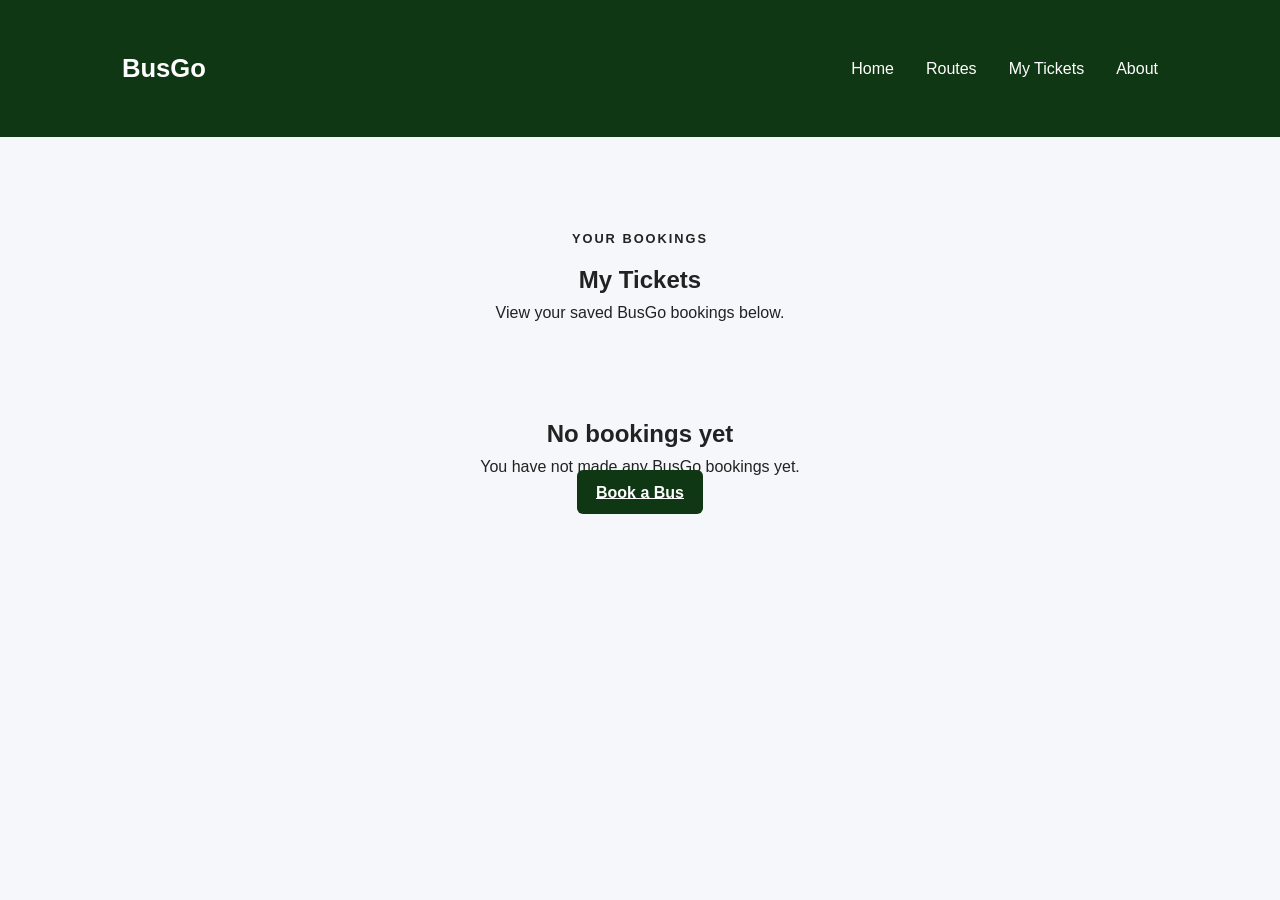
==== tickets.html @ a1716e50 "feat: create my tickets page" ====
<!DOCTYPE html>
<html lang="en">

<head>
    <meta charset="UTF-8">
    <meta name="viewport" content="width=device-width, initial-scale=1.0">

    <title>BusGo - My Tickets</title>

    <link rel="stylesheet" href="css/style.css">
    <link rel="stylesheet" href="css/tickets.css">
</head>

<body>

<header class="site-header">

    <nav class="navbar">

        <a href="index.html" class="logo">
            BusGo
        </a>

        <ul class="nav-links">

            <li>
                <a href="index.html">Home</a>
            </li>

            <li>
                <a href="index.html#routes">Routes</a>
            </li>

            <li>
                <a href="tickets.html">My Tickets</a>
            </li>

            <li>
                <a href="index.html#about">About</a>
            </li>

        </ul>

        <button
            class="menu-toggle"
            aria-label="Toggle navigation"
        >
            ☰
        </button>

    </nav>

</header>


<main>

    <section class="tickets-page">

        <div class="section-heading">

            <p class="section-label">
                YOUR BOOKINGS
            </p>

            <h1>
                My Tickets
            </h1>

            <p>
                View your saved BusGo bookings below.
            </p>

        </div>


        <div
            id="tickets-container"
            class="tickets-container"
        >
        </div>


        <div
            id="no-tickets"
            class="no-tickets"
            hidden
        >

            <h2>
                No bookings yet
            </h2>

            <p>
                You have not made any BusGo bookings yet.
            </p>

            <a
                href="index.html"
                class="search-button"
            >
                Book a Bus
            </a>

        </div>

    </section>

</main>


<script src="js/tickets.js"></script>

</body>

</html>
---- css/style.css ----
* {
    box-sizing: border-box;
    margin: 0;
    padding: 0;
}

body {
    font-family: Arial, sans-serif;
    line-height: 1.6;
    background: #f5f7fa;
    color: #222;
}

header {
    padding: 2rem;
    text-align: center;
    background: #103713;
    color: white;
}

main {
    max-width: 1100px;
    margin: 0 auto;
    padding: 2rem;
}

.site-header {
    background: #103713;
    color: white;
}

.navbar {
    max-width: 1100px;
    margin: 0 auto;
    padding: 1rem 2rem;

    display: flex;
    align-items: center;
    justify-content: space-between;
}

.logo {
    color: white;
    text-decoration: none;
    font-size: 1.6rem;
    font-weight: bold;
}

.nav-links {
    display: flex;
    list-style: none;
    gap: 2rem;
}

.nav-links a {
    color: white;
    text-decoration: none;
    font-weight: 500;
}

.nav-links a:hover {
    text-decoration: underline;
}

.menu-toggle {
    display: none;
    background: none;
    border: none;
    color: white;
    font-size: 1.5rem;
    cursor: pointer;
}

/* Hero Section */

.hero {
    background: #103713;
    color: white;
    padding: 5rem 2rem 7rem;
    text-align: center;
}

.hero-content {
    max-width: 800px;
    margin: 0 auto;
}

.hero-label,
.section-label {
    font-size: 0.8rem;
    font-weight: bold;
    letter-spacing: 2px;
    margin-bottom: 0.75rem;
}

.hero h1 {
    font-size: 3.2rem;
    margin-bottom: 1rem;
}

.hero-description {
    max-width: 600px;
    margin: 0 auto;
    font-size: 1.1rem;
    opacity: 0.9;
}


/* Search Section */

.search-section {
    max-width: 1100px;
    margin: -4rem auto 0;
    padding: 0 2rem;
    position: relative;
}

.search-card {
    background: white;
    padding: 2rem;
    border-radius: 12px;
    box-shadow: 0 8px 25px rgba(0, 0, 0, 0.12);
}

.search-card h2 {
    margin-bottom: 0.5rem;
}

.search-card::after {
    content: "Choose your route and travel date to find available buses.";
    display: block;
    color: #666;
    font-size: 0.9rem;
    margin-bottom: 1.5rem;
}

.search-form {
    display: grid;
    grid-template-columns: 1fr auto 1fr 1fr auto;
    gap: 1rem;
    align-items: end;
}

.form-group {
    display: flex;
    flex-direction: column;
    gap: 0.5rem;
}

.form-group label {
    font-weight: bold;
    font-size: 0.9rem;
}

.form-group select,
.form-group input {
    padding: 0.85rem;
    border: 1px solid #d1d5db;
    border-radius: 6px;
    font-size: 0.95rem;
}

.search-button {
    padding: 0.85rem 1.2rem;
    border: none;
    border-radius: 6px;
    background: #103713;
    color: white;
    font-weight: bold;
    cursor: pointer;
}

.search-button:hover {
    opacity: 0.9;
}


/* General Section Styling */

.features-section,
.routes-section {
    max-width: 1100px;
    margin: 0 auto;
    padding: 5rem 2rem;
}

.section-heading {
    text-align: center;
    margin-bottom: 2.5rem;
}

.section-heading h2 {
    font-size: 2rem;
}


/* Features */

.feature-grid {
    display: grid;
    grid-template-columns: repeat(3, 1fr);
    gap: 1.5rem;
}

.feature-card {
    padding: 2rem;
    text-align: center;
    background: white;
    border-radius: 10px;
    border: 1px solid #e5e7eb;
}

.feature-icon {
    font-size: 2rem;
    margin-bottom: 1rem;
}

.feature-card h3 {
    margin-bottom: 0.75rem;
}

.feature-card p {
    color: #666;
}


/* Popular Routes */

.routes-section {
    background: #f5f7fa;
    max-width: none;
}

.route-grid {
    max-width: 1100px;
    margin: 0 auto;

    display: grid;
    grid-template-columns: repeat(2, 1fr);
    gap: 1rem;
}

.route-card {
    background: white;
    padding: 1.5rem;
    border-radius: 8px;
    border: 1px solid #e5e7eb;
}

.route-card div {
    display: flex;
    justify-content: space-between;
    align-items: center;
    margin-bottom: 0.75rem;
}

.route-card strong {
    font-size: 1.2rem;
}

.route-card p {
    color: #666;
}
.route-swap {
    display: flex;
    align-items: center;
    justify-content: center;
    font-size: 1.4rem;
    font-weight: bold;
    color: #103713;
    padding-bottom: 0.8rem;
}

/* Available Buses */

.buses-section {
    max-width: 1100px;
    margin: 0 auto;
    padding: 5rem 2rem;
}

.bus-grid {
    display: grid;
    grid-template-columns: repeat(2, 1fr);
    gap: 1.5rem;
}

.bus-card {
    background: white;
    border: 1px solid #e5e7eb;
    border-radius: 10px;
    padding: 1.5rem;

    transition: transform 0.2s ease, box-shadow 0.2s ease;
}

.bus-card:hover {
    transform: translateY(-3px);
    box-shadow: 0 8px 20px rgba(0, 0, 0, 0.08);
}

.bus-card-header {
    display: flex;
    align-items: flex-start;
    justify-content: space-between;
    margin-bottom: 1.5rem;
}

.bus-card-header h3 {
    margin-bottom: 0.25rem;
}

.bus-card-header p {
    color: #666;
    font-size: 0.9rem;
}

.bus-rating {
    font-size: 0.9rem;
    font-weight: bold;
}


/* Route */

.bus-route {
    display: grid;
    grid-template-columns: 1fr auto 1fr;
    align-items: center;
    gap: 1rem;

    padding: 1rem 0;
    border-top: 1px solid #e5e7eb;
    border-bottom: 1px solid #e5e7eb;
}

.route-point {
    display: flex;
    flex-direction: column;
    gap: 0.25rem;
}

.route-point:last-child {
    text-align: right;
}

.route-point span {
    color: #666;
    font-size: 0.9rem;
}

.route-line {
    font-size: 1.5rem;
    font-weight: bold;
}


/* Bus Details */

.bus-details {
    display: grid;
    grid-template-columns: repeat(3, 1fr);
    gap: 1rem;

    padding: 1.25rem 0;
}

.bus-details div {
    display: flex;
    flex-direction: column;
    gap: 0.25rem;
}

.bus-details span {
    color: #666;
    font-size: 0.8rem;
}

.bus-details strong {
    font-size: 0.9rem;
}

/* Select Bus Button */

.select-bus-button {
    width: 100%;
    padding: 0.85rem;

    border: none;
    border-radius: 6px;

    background: #103713;
    color: white;

    font-size: 0.95rem;
    font-weight: bold;

    cursor: pointer;
}

.select-bus-button:hover {
    opacity: 0.9;
}
button:focus,
select:focus,
input:focus,
a:focus {
    outline: 2px solid #103713;
    outline-offset: 2px;
}
.search-results-message {
    text-align: center;
    margin-bottom: 1.5rem;
    font-weight: 600;
    min-height: 1.5rem;
}
.reset-search-button {
    margin-top: 0.75rem;
    width: 100%;
    padding: 0.75rem;

    border: 1px solid #103713;
    border-radius: 6px;

    background: white;
    color: #103713;

    font-weight: bold;
    cursor: pointer;
}

.reset-search-button:hover {
    background: #f2f5f2;
}
/* =========================================
   Seat Selection
   ========================================= */

.seat-selection-section {
    max-width: 1100px;
    margin: 0 auto;
    padding: 5rem 2rem;
}

.seat-selection-container {
    display: grid;
    grid-template-columns: 1fr 1fr;
    gap: 3rem;
    align-items: start;
}


/* Bus Layout */

.bus-layout {
    max-width: 360px;
    width: 100%;
    margin: 0 auto;
    padding: 2rem;

    border: 2px solid #e5e7eb;
    border-radius: 20px;

    background: #f8faf8;
}

.bus-driver {
    display: flex;
    justify-content: flex-end;

    padding-bottom: 1.5rem;
    margin-bottom: 1.5rem;

    border-bottom: 1px solid #d1d5db;
}

.bus-driver span {
    padding: 0.5rem 0.75rem;

    border-radius: 6px;

    background: #e5e7eb;

    font-size: 0.75rem;
    font-weight: bold;
}


/* Seats */

.seat-grid {
    display: grid;
    grid-template-columns: 1fr 1fr;

    gap: 0.75rem;
}

.seat {
    height: 48px;

    border: 1px solid #d1d5db;
    border-radius: 7px;

    background: white;

    font-weight: bold;

    cursor: pointer;

    transition:
        transform 0.15s ease,
        background 0.15s ease;
}

.seat.available:hover {
    transform: translateY(-2px);
}

.seat.selected {
    background: #103713;
    color: white;
    border-color: #103713;
}

.seat.occupied {
    background: #d1d5db;
    color: #6b7280;
    cursor: not-allowed;
}


/* Booking Summary */

.booking-summary {
    padding: 2rem;

    border: 1px solid #e5e7eb;
    border-radius: 10px;

    background: white;

    box-shadow: 0 5px 15px rgba(0, 0, 0, 0.06);
}

.booking-summary h3 {
    margin-bottom: 1.5rem;
}

.summary-row {
    display: flex;
    justify-content: space-between;

    gap: 1rem;

    padding: 1rem 0;

    border-bottom: 1px solid #e5e7eb;
}

.summary-row span {
    color: #666;
}

.summary-row strong {
    text-align: right;
}


/* Continue */

.continue-button {
    width: 100%;

    margin-top: 1.5rem;

    padding: 0.9rem;

    border: none;
    border-radius: 6px;

    background: #103713;
    color: white;

    font-weight: bold;

    cursor: pointer;
}

.continue-button:disabled {
    opacity: 0.5;
    cursor: not-allowed;
}


/* Seat Legend */

.seat-legend {
    display: flex;
    justify-content: center;

    gap: 2rem;

    margin-top: 2rem;
}

.seat-legend > div {
    display: flex;
    align-items: center;

    gap: 0.5rem;

    font-size: 0.85rem;
}

.legend-seat {
    width: 18px;
    height: 18px;

    display: inline-block;

    border: 1px solid #d1d5db;
    border-radius: 4px;
}

.legend-seat.available {
    background: white;
}

.legend-seat.selected {
    background: #103713;
}

.legend-seat.occupied {
    background: #d1d5db;
}
#seat-selection {
    display: none;
}
---- css/tickets.css ----
.tickets-page {
    max-width: 1000px;
    margin: 0 auto;
    padding: 60px 20px;
}

.tickets-container {
    display: grid;
    gap: 24px;
    margin-top: 30px;
}

.ticket-card {
    background: white;
    border-radius: 12px;
    padding: 24px;
    box-shadow: 0 4px 15px rgba(0, 0, 0, 0.08);
}

.ticket-header {
    display: flex;
    justify-content: space-between;
    align-items: center;
    border-bottom: 1px solid #ddd;
    padding-bottom: 15px;
    margin-bottom: 20px;
}

.ticket-header h2 {
    margin: 0;
}

.ticket-header span {
    font-weight: bold;
}

.ticket-details {
    display: grid;
    gap: 16px;
}

.ticket-details div {
    display: flex;
    justify-content: space-between;
    gap: 20px;
}

.ticket-details span {
    font-weight: 500;
}

.ticket-details strong {
    text-align: right;
}

.ticket-footer {
    margin-top: 20px;
    padding-top: 15px;
    border-top: 1px dashed #ccc;
    font-size: 0.9rem;
}

.no-tickets {
    text-align: center;
    padding: 50px 20px;
}
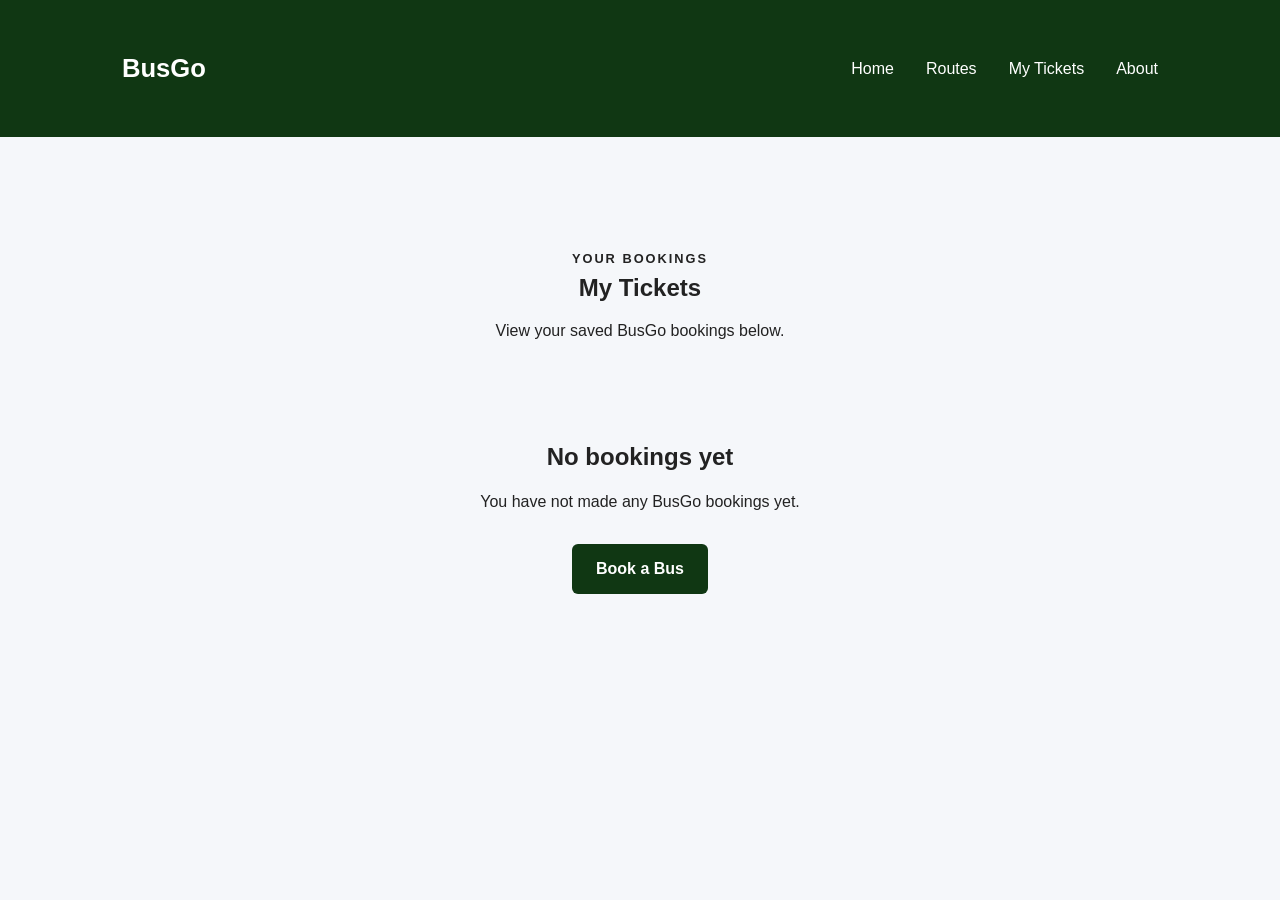
==== commit 3879e386: "fix: improve tickets page layout" ====
--- a/tickets.html
+++ b/tickets.html
@@ -75,34 +75,25 @@
 
 
         <div
-            id="tickets-container"
-            class="tickets-container"
-        >
-        </div>
+    id="no-tickets"
+    class="no-tickets"
+    hidden
+>
 
+    <h2>No bookings yet</h2>
 
-        <div
-            id="no-tickets"
-            class="no-tickets"
-            hidden
-        >
+    <p>
+        You have not made any BusGo bookings yet.
+    </p>
 
-            <h2>
-                No bookings yet
-            </h2>
+    <a
+        href="index.html"
+        class="search-button"
+    >
+        Book a Bus
+    </a>
 
-            <p>
-                You have not made any BusGo bookings yet.
-            </p>
-
-            <a
-                href="index.html"
-                class="search-button"
-            >
-                Book a Bus
-            </a>
-
-        </div>
+</div>
 
     </section>
 
--- a/css/tickets.css
+++ b/css/tickets.css
@@ -1,8 +1,34 @@
+/* =========================================
+   My Tickets Page
+   ========================================= */
+
 .tickets-page {
     max-width: 1000px;
     margin: 0 auto;
-    padding: 60px 20px;
+    padding: 80px 20px;
 }
+
+/* Page heading */
+
+.tickets-page .section-heading {
+    text-align: center;
+    margin-bottom: 45px;
+}
+
+.tickets-page .section-label {
+    margin-bottom: 10px;
+}
+
+.tickets-page .section-heading h1 {
+    margin-bottom: 10px;
+}
+
+.tickets-page .section-heading p {
+    margin: 0;
+}
+
+
+/* Tickets container */
 
 .tickets-container {
     display: grid;
@@ -10,18 +36,26 @@
     margin-top: 30px;
 }
 
+
+/* Individual ticket */
+
 .ticket-card {
-    background: white;
+    background: #ffffff;
     border-radius: 12px;
     padding: 24px;
     box-shadow: 0 4px 15px rgba(0, 0, 0, 0.08);
 }
 
+
+/* Ticket heading */
+
 .ticket-header {
     display: flex;
     justify-content: space-between;
     align-items: center;
+
     border-bottom: 1px solid #ddd;
+
     padding-bottom: 15px;
     margin-bottom: 20px;
 }
@@ -34,6 +68,9 @@
     font-weight: bold;
 }
 
+
+/* Ticket information */
+
 .ticket-details {
     display: grid;
     gap: 16px;
@@ -42,6 +79,8 @@
 .ticket-details div {
     display: flex;
     justify-content: space-between;
+    align-items: center;
+
     gap: 20px;
 }
 
@@ -53,14 +92,89 @@
     text-align: right;
 }
 
+
+/* Ticket footer */
+
 .ticket-footer {
     margin-top: 20px;
     padding-top: 15px;
+
     border-top: 1px dashed #ccc;
+
     font-size: 0.9rem;
 }
 
+
+/* =========================================
+   Empty Tickets State
+   ========================================= */
+
 .no-tickets {
+    display: flex;
+    flex-direction: column;
+
+    align-items: center;
+    justify-content: center;
+
     text-align: center;
+
     padding: 50px 20px;
+    margin-top: 10px;
+}
+
+.no-tickets h2 {
+    margin: 0 0 12px;
+}
+
+.no-tickets p {
+    margin: 0 0 25px;
+}
+
+.no-tickets .search-button {
+    display: inline-block;
+
+    padding: 12px 24px;
+
+    margin-top: 5px;
+
+    text-decoration: none;
+
+    border-radius: 6px;
+
+    font-weight: 600;
+}
+
+
+/* =========================================
+   Mobile
+   ========================================= */
+
+@media (max-width: 600px) {
+
+    .tickets-page {
+        padding: 50px 16px;
+    }
+
+    .ticket-card {
+        padding: 18px;
+    }
+
+    .ticket-header {
+        align-items: flex-start;
+        gap: 10px;
+    }
+
+    .ticket-details div {
+        flex-direction: column;
+        align-items: flex-start;
+        gap: 4px;
+    }
+
+    .ticket-details strong {
+        text-align: left;
+    }
+
+    .no-tickets {
+        padding: 40px 10px;
+    }
 }
